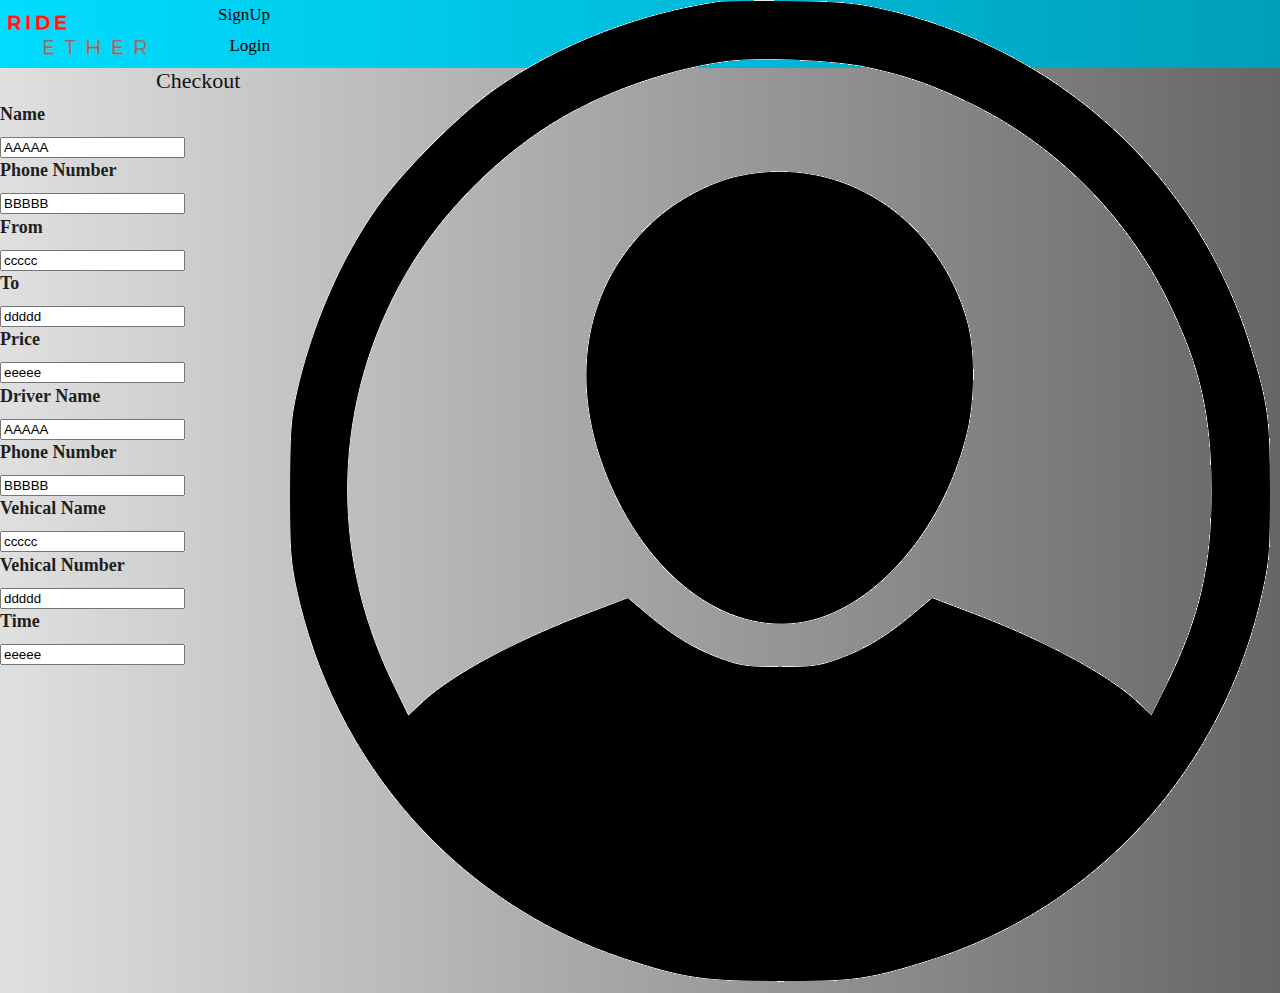
==== Ride Ether Process/index.html @ 0c98bbc5 "init" ====
<!DOCTYPE html>
<html lang="en">
<head>
    <meta charset="UTF-8">
    <meta http-equiv="X-UA-Compatible" content="IE=edge">
    <meta name="viewport" content="width=device-width, initial-scale=1.0">
    <title>Ride Ether Process</title>
    <link rel="icon" href="images/RideEther.png" type="image/x-image" />
    <link rel="stylesheet" href="css/style.css" type="text/css">
</head>
<body>
    
    <!-- <div class="loader_bg">
        <div class="loader"><img src="images/loading.gif" alt="#" /></div>
    </div> -->
    <div class="nav-bar">
        <div class="row">
            <div class="left-logo">
                <div class="logo"> <a href="index.html"><img src="images/RideEtherLogo.png" alt="#"></a> </div>
            </div>
            <div class="login">
                <nav>
                    <ul class="nav-login">
                        <li><a href="#"><img src="images/user.png" class="user-img"></a></li>
                        <li><a href="../Ride Ether Register/index.html">SignUp</a></li>
                        <li class="active"><a href="../Ride Ether Login/index.html">Login</a></li>
                    </ul>
                </nav>
            </div>
        </div>
    </div>
    <div class="box-head">
        <h2>Checkout</h2>
    </div>
    <div class="user-box">
        <div class="user-details">
            <form action="get">
                <h3>Name</h3>
                <input type="text" value="AAAAA">
                <h3>Phone Number</h3>
                <input type="text" value="BBBBB">
                <h3>From</h3>
                <input type="text" value="ccccc">
                <h3>To</h3>
                <input type="text" value="ddddd">
                <h3>Price</h3>
                <input type="text" value="eeeee">
            </form>
        </div>
    </div>
    <div class="driver-box">
        <div class="driver-details">
            <form action="get">
                <h3>Driver Name</h3>
                <input type="text" value="AAAAA">
                <h3>Phone Number</h3>
                <input type="text" value="BBBBB">
                <h3>Vehical Name</h3>
                <input type="text" value="ccccc">
                <h3>Vehical Number</h3>
                <input type="text" value="ddddd">
                <h3>Time</h3>
                <input type="text" value="eeeee">
            </form>
        </div>
    </div>

    </body>

</html>
---- Ride Ether Process/css/style.css ----
/* ########## Basic ################ */

* {
    box-sizing: border-box !important;
}

html {
 scroll-behavior: smooth;
}

body {
    color: #666666;
    background-image: linear-gradient(to right, #e0e0e0,#666666);
    margin: 0;
    padding: 0;
    font-size: 14px;
    font-family: poppins;
    line-height: 1.80857;
    font-weight: normal;
    overflow-x: hidden;
}

a {
    color: #1f1f1f;
    text-decoration: none !important;
    outline: none !important;
    -webkit-transition: all .3s ease-in-out;
    -moz-transition: all .3s ease-in-out;
    -ms-transition: all .3s ease-in-out;
    -o-transition: all .3s ease-in-out;
    transition: all .3s ease-in-out;
}

h1,
h2,
h3,
h4,
h5,
h6 {
    letter-spacing: 0;
    font-weight: normal;
    position: relative;
    padding: 0 0 10px 0;
    font-weight: normal;
    line-height: normal;
    color: #111111;
    margin: 0
}

h1 {
    font-size: 24px
}

h2 {
    font-size: 22px
}

h3 {
    font-size: 18px
}

h4 {
    font-size: 16px
}

h5 {
    font-size: 14px
}

h6 {
    font-size: 13px
}

*,
*::after,
*::before {
    -webkit-box-sizing: border-box;
    -moz-box-sizing: border-box;
    box-sizing: border-box;
}

h3 {
    position: relative;
    padding: 0 0 10px 0;
    font-weight: bold;
    line-height: normal;
    color: #1f1f1f;
    margin: 0;
}

button:focus {
    outline: none;
}

ul,
li,
ol {
    margin: 0px;
    padding: 0px;
    list-style: none;
}

p {
    margin: 0px;
    font-weight: 300;
    font-size: 15px;
    line-height: 24px;
}

a {
    color: #222222;
    text-decoration: none;
    outline: none !important;
}

a,
.btn {
    text-decoration: none !important;
    outline: none !important;
    -webkit-transition: all .3s ease-in-out;
    -moz-transition: all .3s ease-in-out;
    -ms-transition: all .3s ease-in-out;
    -o-transition: all .3s ease-in-out;
    transition: all .3s ease-in-out;
}

img {
    max-width: 100%;
    height: auto;
}

.col-6 {
    width: 50%;
}
.col-12 {
    width: 100%;
}


:focus {
    outline: 0;
}

.nav-bar {
    margin: 0;
    padding: 0;
    width: 100%;
    height: 68px;
}

.nav-bar .row {
    margin: 0;
    padding: 0;
    width: 100%;
    height: 68px;
    background-image: linear-gradient(to right, #00ddff, #009fb9);
    position: relative;

}

.nav-bar .row .left-logo {
    margin: 0;
    padding: 0;
    width: 157px;
}

.left-logo .logo {
    margin: 5px;
    float: left;
    position: relative;

}

nav {
    width: 100%;
    margin: 0;
}

nav ul {
    background-color: transparent;
    overflow: hidden;
    margin: 0;
    padding: 0;
}

nav ul.nav-login li {
    float: right;
    list-style: none;
    
}

nav ul.nav-login li a {
    display: block;
    color: #000;
    text-decoration: none;
    padding:  0 10px;
    font-size: 17px;
}

/* ########################### */

.top-banner-slider {
    overflow: hidden;
    clear: both;
    height: 600px;
}
.top-banner-slider .heroslider {
    margin: 0px;
    padding: 0px;
    border: none;
    position: relative;
    border-radius: 0;
}
.swiper-overlay {
    height: 100%;
    position: relative;
}
.swiper-overlay {
    background: rgba(0, 0, 0, 0.5);
    content: "";
    width: 100%;
    height: 100%;
    left: 0px;
    top: 0px;
}
.heroslider .container {
    position: relative;
    height: 100%;
    padding-left: 0;
    padding-right: 0;
    z-index: 5;
}
.swiper-container {
    width: 100%;
    height: 100%;
}
.heroslider .slider-01 {
    width: 100%;
    background-image: url(../images/slider-01.jpg);
    background-size: cover;
    background-position: center;
}
.heroslider .slider-02 {
    width: 100%;
    background-image: url(../images/slider-02.jpg);
    background-size: cover;
    background-position: center;
}
.heroslider .slider-03 {
    width: 100%;
    background-image: url(../images/slider-03.jpg);
    background-size: cover;
    background-position: center;
}
.heroslider .slides li {
    height: 600px;
}
.top-banner-slider .heroslider .slides li::before {
    content: "";
    position: absolute;
    background: rgba(0, 0, 0, 0.4);
    height: 100%;
    width: 100%;
    left: 0px;
    top: 0px;
}
.top-banner-slider .flex_caption3 {
    position: absolute;
    z-index: 30;
    left: 0;
    right: 0;
    bottom: 50px;
    margin: 0 -15px;
    display: flex;
}
a.slide_banner {
    position: relative;
    display: inline-block;
    margin: 0 12px 0 15px;
}
.slide1_banner1 {
    width: 570px;
}
.slide1_banner2 {
    width: 270px;
}
.slide1_banner3 {
    width: 270px;
}
.top-banner-slider .flex_caption1 {
    text-align: center;
    position: absolute;
    z-index: 30;
    left: 0;
    right: 0;
    margin: 0 auto;
    top: 31%;
    max-width: 720px;
    width: 100%;
    text-transform: uppercase;
    color: #333;
}
.top-banner-slider .flex_caption1 .title1 {
    font-size: 36px;
    font-weight: 300;
    color: #ffffff;
}
.top-banner-slider .flex_caption1 .title2 {
    font-size: 60px;
    font-weight: 900;
    color: #ffffff;
}
.top-banner-slider .flex_caption2 {
    text-align: center;
}
.top-banner-slider .flex_caption2 {
    position: absolute;
    z-index: 30;
    left: 0;
    top: 20%;
    display: table;
    width: 177px;
    height: 177px;
    background-color: #242424;
}
.top-banner-slider .flex_caption2 .middle {
    display: table-cell;
    vertical-align: middle;
    text-transform: uppercase;
    text-align: center;
    font-weight: 700;
    line-height: 31px;
    font-size: 26px;
    color: #fff;
    transition: all 0.1s ease-in-out;
    -webkit-transition: all 0.1s ease-in-out;
}
.top-banner-slider .flex_caption2 .middle:hover {
    background: #38c8a8;
}
.top-banner-slider .flex_caption2 span {
    display: block;
    font-weight: 100;
    line-height: 36px;
    font-size: 34px;
}
a.slide_banner::before {
    content: '';
    position: absolute;
    left: 0;
    top: 0;
    right: 0;
    bottom: 0;
    opacity: 0;
    border: 2px solid #ffffff;
    transition: all 0.1s ease-in-out;
    -webkit-transition: all 0.1s ease-in-out;
}
a.slide_banner:hover::before {
    left: -7px;
    top: -7px;
    right: -7px;
    bottom: -7px;
    opacity: 1;
}
.flex-control-nav {
    background: #38c8a8;
    bottom: 0px;
    position: relative;
}
.flex-control-nav li {
    line-height: 10px;
}
.flex-control-paging li a {
    background: rgba(255, 255, 255, 1);
    border: 2px solid #ffffff;
}
.flex-control-paging li a.flex-active {
    border: 2px solid #ffffff;
}
.flex-direction-nav a {
    background: #111111;
    text-align: center;
}
.heroslider:hover .flex-direction-nav .flex-prev:hover {
    background: #38c8a8;
}
.heroslider:hover .flex-direction-nav .flex-next:hover {
    background: #38c8a8;
}
.flex-direction-nav a::before {
    color: #ffffff;
}
.top-banner-slider .swiper-pagination {
    padding: 10px 0px;
}
.heroslider .swiper-pagination {
    bottom: 0px;
    background: #38c8a8;
}
.heroslider .swiper-pagination .swiper-pagination-bullet-active {
    background: #fff;
}
.heroslider .swiper-pagination::before {
    content: "";
    width: 22px;
    height: 22px;
    position: absolute;
    left: -10px;
    top: 4px;
    z-index: -1;
    background: #e12d4f;
    -webkit-transform: rotate(45deg);
    transform: rotate(45deg);
}
.heroslider .swiper-pagination::after {
    content: "";
    width: 22px;
    height: 22px;
    position: absolute;
    right: -10px;
    top: 4px;
    z-index: -1;
    background: #e12d4f;
    -webkit-transform: rotate(45deg);
    transform: rotate(45deg);
}
.heroslider .swiper-pagination.swiper-pagination-bullets-dynamic {
    overflow: visible;
    width: 110px !important;
}
.heroslider .swiper-pagination .swiper-pagination-bullet {
    opacity: 1;
}
input[type="checkbox"].styled:checked+label:after,
input[type="radio"].styled:checked+label:after {
    font-family: 'FontAwesome';
    content: "\f00c";
}
input[type="checkbox"] .styled:checked+label::before,
input[type="radio"] .styled:checked+label::before {
    color: #fff;
}
input[type="checkbox"] .styled:checked+label::after,
input[type="radio"] .styled:checked+label::after {
    color: #fff;
}

/*--------------------------------------------------------------------- layout new css ---------------------------------------------------------------------*/
.header_information {
    background-color: #fff;
    padding: 0 0;
    padding-top: 0px;
    margin-top: 0;
    margin-right: 0;
    margin-bottom: 0;
    position: absolute;
    width: 100%;
    max-width: 900px;
    height: 50px;
    top: -50px;
    padding-top: 10px;
    right: 0;
}
.header_information::after {
    width: 41px;
    height: 50px;
    background: url(../images/top_arrow.png);
    display: block;
    content: "";
    position: absolute;
    top: 0;
    left: -41px;
}
.header_information ul {
    display: inline-block;
}
.header_information ul li {
    align-items: center;
    display: inline-block;
    padding: 0px 10px;
    padding-right: 60px;
}
.header_information ul li img {
    padding-right: 10px;
}
.text-bg {
    position: absolute;
    right: 0;
    top: 50%;
    transform: translateY(-50%);
    bottom: auto;
    padding: 0;
    left: 0;
    text-align: center;
}
.banner-main {
    position: relative;
}
.banner-main .text-bg h1 {
    font-size: 90px;
    line-height: 108px;
    text-transform: uppercase;
    color: #0adef8;
    font-weight: bold;
    padding-bottom: 35px;
    padding-top: 25px;
}
.white {
    color: #fff;
}
.main-form h3 {
    float: left;
    margin-top: -82px;
    background: #fff;
    padding: 10px 28px;
    margin-left: -35px;
    color: #0a4668;
    font-size: 18px;
    font-weight: 600;
}
.nice-select.form-control span.current {
    float: left;
    width: 100%;
    height: 38px;
    line-height: 25px;
}
.nice-select.form-control {
    width: 100%;
    height: 40px;
}
.main-form {
    background: #ffffffe8;
    padding: 35px 35px;
}
.form-control {
    border: #c2c4c4 solid 1px;
    padding: 7px 15px;
    border-radius: inherit;
    margin-bottom: 10px;
    color: #cfcece;
}
.form-control:focus,
.form-control:hover {
    box-shadow: none;
}
.form-control:focus {
    border-color: #c2c4c4 !important;
}
.textarea {
    padding: 6px 0px 0px 19px;
    color: #655f5f !important;
    width: 100%;
    border: #b1b0b0 solid 1px;
    height: 65px;
    margin-bottom: 20px;
}
.send-btn {
    font-size: 20px;
    border: #81256c solid 2px;
    padding: 7px 69px;
    background-color: #81256c;
    color: #fff;
    margin-left: 15px;
    margin-top: 20px;
}
.send-btn:hover {
    background-color: #fff;
    border: #fff solid 2px;
    color: #000;
}
.main-form a {
    background: #ee580f;
    color: #fff;
    float: left;
    font-size: 15px;
    font-weight: 400;
    border: solid #ee580f 1px;
    padding: 10px 77px;
    margin: 57px 0px 0px 25px;
}
.main-form a:hover {
    background: #15cfe5;
    border: solid #15cfe5 1px;
}
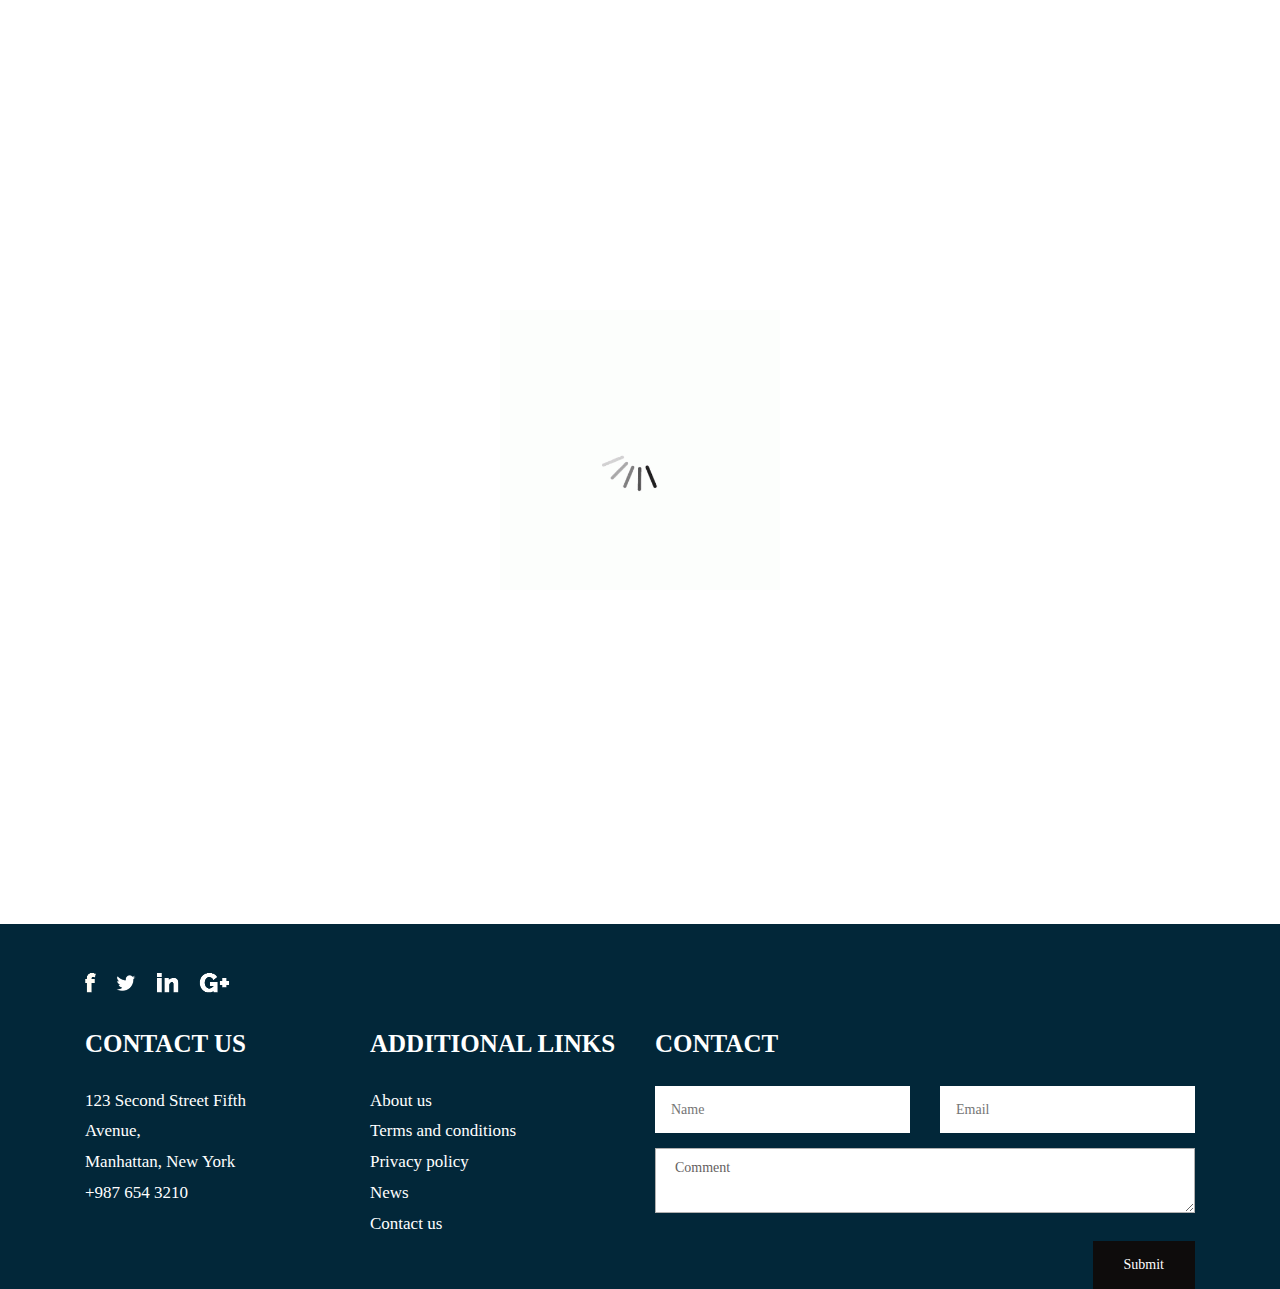
==== commit 16eb76eb: "init" ====
--- a/Ride Ether Process/index.html
+++ b/Ride Ether Process/index.html
@@ -1,70 +1,202 @@
-<!DOCTYPE html>
-<html lang="en">
-<head>
-    <meta charset="UTF-8">
-    <meta http-equiv="X-UA-Compatible" content="IE=edge">
-    <meta name="viewport" content="width=device-width, initial-scale=1.0">
-    <title>Ride Ether Process</title>
-    <link rel="icon" href="images/RideEther.png" type="image/x-image" />
-    <link rel="stylesheet" href="css/style.css" type="text/css">
-</head>
-<body>
-    
-    <!-- <div class="loader_bg">
-        <div class="loader"><img src="images/loading.gif" alt="#" /></div>
-    </div> -->
-    <div class="nav-bar">
-        <div class="row">
-            <div class="left-logo">
-                <div class="logo"> <a href="index.html"><img src="images/RideEtherLogo.png" alt="#"></a> </div>
-            </div>
-            <div class="login">
-                <nav>
-                    <ul class="nav-login">
-                        <li><a href="#"><img src="images/user.png" class="user-img"></a></li>
-                        <li><a href="../Ride Ether Register/index.html">SignUp</a></li>
-                        <li class="active"><a href="../Ride Ether Login/index.html">Login</a></li>
-                    </ul>
-                </nav>
-            </div>
-        </div>
-    </div>
-    <div class="box-head">
-        <h2>Checkout</h2>
-    </div>
-    <div class="user-box">
-        <div class="user-details">
-            <form action="get">
-                <h3>Name</h3>
-                <input type="text" value="AAAAA">
-                <h3>Phone Number</h3>
-                <input type="text" value="BBBBB">
-                <h3>From</h3>
-                <input type="text" value="ccccc">
-                <h3>To</h3>
-                <input type="text" value="ddddd">
-                <h3>Price</h3>
-                <input type="text" value="eeeee">
-            </form>
-        </div>
-    </div>
-    <div class="driver-box">
-        <div class="driver-details">
-            <form action="get">
-                <h3>Driver Name</h3>
-                <input type="text" value="AAAAA">
-                <h3>Phone Number</h3>
-                <input type="text" value="BBBBB">
-                <h3>Vehical Name</h3>
-                <input type="text" value="ccccc">
-                <h3>Vehical Number</h3>
-                <input type="text" value="ddddd">
-                <h3>Time</h3>
-                <input type="text" value="eeeee">
-            </form>
-        </div>
-    </div>
-
-    </body>
-
+<!DOCTYPE html>
+<html lang="en">
+   <head>
+      <meta charset="utf-8">
+      <meta http-equiv="X-UA-Compatible" content="IE=edge">
+      <meta name="viewport" content="width=device-width, initial-scale=1">
+      <meta name="viewport" content="initial-scale=1, maximum-scale=1">
+      <title>Ride Ether Process</title>
+      <meta name="keywords" content="">
+      <meta name="description" content="">
+      <meta name="author" content="">
+      <link rel="stylesheet" href="css/bootstrap.min.css">
+      <link rel="stylesheet" href="css/style.css">
+      <link rel="stylesheet" href="css/responsive.css">
+      <link rel="icon" href="images/fevicon.png" type="image/gif" />
+      <link rel="stylesheet" href="css/jquery.mCustomScrollbar.min.css">
+      <link rel="stylesheet" href="css/owl.carousel.min.css">
+      <link rel="stylesheet" href="css/owl.theme.default.min.css">
+   </head>
+
+   <body class="main-layout">
+
+      <div class="loader_bg">
+         <div class="loader"><img src="images/loading.gif" alt="#" /></div>
+      </div>
+
+      <header>
+
+         <div class="header">
+            <div class="container">
+               <div class="row">
+                  <div class="col-xl-3 col-lg-3 col-md-3 col-sm-3 col logo_section">
+                     <div class="full">
+                        <div class="center-desk">
+                           <div class="logo"> <a href="index.html"><img src="images/RideEtherLogo.png" alt="#"></a> </div>
+                        </div>
+                     </div>
+                  </div>
+                  <div class="col-xl-9 col-lg-9 col-md-9 col-sm-9">
+                     <div class="menu-area">
+                        <div class="limit-box">
+                           <nav class="main-menu">
+                              <ul class="menu-area-main">
+                                 <li class="active"> <a href="#">Home</a> </li>
+                                 <li><a href="#travel">login</a></li>
+                                 <li><a href="#blog">Sign Up</a></li>
+                                 <li><a href="#"><img src="images/user.png" class="user-img"></a></li>
+                              </ul>
+                           </nav>
+                        </div>
+                     </div>
+                  </div>
+               </div>
+            </div>
+         </div>
+         
+      </header>
+
+      <section >
+         <div class="banner-main">
+            <img src="images/banner.jpg" alt="#"/>
+            <div class="container">
+               <div class="text-bg">
+                  <div class="container">
+                     <form class="main-form">
+                        <h3>Checkout</h3>
+                        <div class="row">
+                           <div class="col-md-9">
+                              <div class="row">
+                                 <div class="col-xl-4 col-lg-4 col-md-4 col-sm-6 col-12">
+                                    <label >Driver Name</label>
+                                    <input class="form-control" placeholder="AAAAA" type="text" name="">
+                                 </div>
+                                 <div class="col-xl-4 col-lg-4 col-md-4 col-sm-6 col-12">
+                                    <label >Phone Number</label>
+                                    <input class="form-control" placeholder="1234567890" type="text" name="">
+                                 </div>
+                                 <div class="col-xl-4 col-lg-4 col-md-4 col-sm-6 col-12">
+                                    <label >Duration</label>
+                                    <input class="form-control" placeholder="15 Min" type="text" name="00.0">
+                                 </div>
+                                 <div class="col-xl-4 col-lg-4 col-md-4 col-sm-6 col-12">
+                                    <label >Vehical Name</label>
+                                    <input class="form-control" placeholder="Any" type="text" name="Any">
+                                 </div>
+                                 <div class="col-xl-4 col-lg-4 col-md-4 col-sm-6 col-12">
+                                    <label >Vehical Nuber</label>
+                                    <input class="form-control" placeholder="TN37AB1234" type="text" name="Any">
+                                 </div>
+                                 <div class="col-xl-4 col-lg-4 col-md-4 col-sm-6 col-12">
+                                    <label >Price</label>
+                                    <input class="form-control" placeholder="00.0" type="text" name="00.0">
+                                 </div>
+                                 <div class="col-xl-4 col-lg-4 col-md-4 col-sm-6 col-12">
+                                    <label >From Location</label>
+                                    <input class="form-control" placeholder="00.0" type="text" name="00.0">
+                                 </div>
+                                 <div class="col-xl-4 col-lg-4 col-md-4 col-sm-6 col-12">
+                                    <label >To Location</label>
+                                    <input class="form-control" placeholder="00.0" type="text" name="00.0">
+                                 </div>
+                              </div>
+                           </div>
+                           <div class="col-xl-3 col-lg-3 col-md-3 col-sm-12 col-12">
+                              <a href="#">Proceed</a>
+                           </div>
+                        </div>
+                     </form>
+                  </div>
+               </div>
+            </div>
+         </div>
+      </section>
+      
+      <footer>
+         <div id="contact" class="footer">
+            <div class="container">
+               <div class="row pdn-top-30">
+                  <div class="col-xl-12 col-lg-12 col-md-12 col-sm-12">
+                     <ul class="location_icon">
+                        <li> <a href="#"><img src="icon/facebook.png"></a></li>
+                        <li> <a href="#"><img src="icon/Twitter.png"></a></li>
+                        <li> <a href="#"><img src="icon/linkedin.png"></a></li>
+                        <li> <a href="#"><img src="icon/instagram.png"></a></li>
+                     </ul>
+                  </div>
+                  <div class="col-xl-3 col-lg-3 col-md-6 col-sm-12">
+                     <div class="Follow">
+                        <h3>CONTACT US</h3>
+                        <span>123 Second Street Fifth <br>Avenue,<br>
+                        Manhattan, New York<br>
+                        +987 654 3210</span>
+                     </div>
+                  </div>
+                  <div class="col-xl-3 col-lg-3 col-md-6 col-sm-12">
+                     <div class="Follow">
+                        <h3>ADDITIONAL LINKS</h3>
+                        <ul class="link">
+                           <li> <a href="#">About us</a></li>
+                           <li> <a href="#">Terms and conditions</a></li>
+                           <li> <a href="#"> Privacy policy</a></li>
+                           <li> <a href="#">News</a></li>
+                           <li> <a href="#"> Contact us</a></li>
+                        </ul>
+                     </div>
+                  </div>
+                  <div class="col-xl-6 col-lg-6 col-md-6 col-sm-12">
+                     <div class="Follow">
+                        <h3> Contact</h3>
+                        <div class="row">
+                           <div class="col-xl-6 col-lg-6 col-md-6 col-sm-6">
+                              <input class="Newsletter" placeholder="Name" type="text">
+                           </div>
+                           <div class="col-xl-6 col-lg-6 col-md-6 col-sm-6">
+                              <input class="Newsletter" placeholder="Email" type="text">
+                           </div>
+                           <div class="col-xl-12 col-lg-12 col-md-12 col-sm-12">
+                              <textarea class="textarea" placeholder="comment" type="text">Comment</textarea>
+                           </div>
+                        </div>
+                        <button class="Subscribe">Submit</button>
+                     </div>
+                  </div>
+               </div>
+            </div>
+         </div>
+      </footer>
+
+      <script src="js/jquery.min.js"></script>
+      <script src="js/popper.min.js"></script>
+      <script src="js/bootstrap.bundle.min.js"></script>
+      <script src="js/jquery-3.0.0.min.js"></script>
+      <script src="js/plugin.js"></script>
+
+      <script src="js/jquery.mCustomScrollbar.concat.min.js"></script>
+      <script src="js/custom.js"></script>
+
+      <script src="js/owl.carousel.js"></script>
+      <script>
+         $(document).ready(function() {
+           var owl = $('.owl-carousel');
+           owl.owlCarousel({
+             margin: 10,
+             nav: true,
+             loop: true,
+             responsive: {
+               0: {
+                 items: 1
+               },
+               600: {
+                 items: 2
+               },
+               1000: {
+                 items: 3
+               }
+             }
+           })
+         })
+      </script>
+     
+   </body>
 </html>--- a/Ride Ether Process/css/style.css
+++ b/Ride Ether Process/css/style.css
@@ -1,585 +1,1840 @@
-/* ########## Basic ################ */
-
-* {
-    box-sizing: border-box !important;
-}
-
-html {
- scroll-behavior: smooth;
-}
-
-body {
-    color: #666666;
-    background-image: linear-gradient(to right, #e0e0e0,#666666);
-    margin: 0;
-    padding: 0;
-    font-size: 14px;
-    font-family: poppins;
-    line-height: 1.80857;
-    font-weight: normal;
-    overflow-x: hidden;
-}
-
-a {
-    color: #1f1f1f;
-    text-decoration: none !important;
-    outline: none !important;
-    -webkit-transition: all .3s ease-in-out;
-    -moz-transition: all .3s ease-in-out;
-    -ms-transition: all .3s ease-in-out;
-    -o-transition: all .3s ease-in-out;
-    transition: all .3s ease-in-out;
-}
-
-h1,
-h2,
-h3,
-h4,
-h5,
-h6 {
-    letter-spacing: 0;
-    font-weight: normal;
-    position: relative;
-    padding: 0 0 10px 0;
-    font-weight: normal;
-    line-height: normal;
-    color: #111111;
-    margin: 0
-}
-
-h1 {
-    font-size: 24px
-}
-
-h2 {
-    font-size: 22px
-}
-
-h3 {
-    font-size: 18px
-}
-
-h4 {
-    font-size: 16px
-}
-
-h5 {
-    font-size: 14px
-}
-
-h6 {
-    font-size: 13px
-}
-
-*,
-*::after,
-*::before {
-    -webkit-box-sizing: border-box;
-    -moz-box-sizing: border-box;
-    box-sizing: border-box;
-}
-
-h3 {
-    position: relative;
-    padding: 0 0 10px 0;
-    font-weight: bold;
-    line-height: normal;
-    color: #1f1f1f;
-    margin: 0;
-}
-
-button:focus {
-    outline: none;
-}
-
-ul,
-li,
-ol {
-    margin: 0px;
-    padding: 0px;
-    list-style: none;
-}
-
-p {
-    margin: 0px;
-    font-weight: 300;
-    font-size: 15px;
-    line-height: 24px;
-}
-
-a {
-    color: #222222;
-    text-decoration: none;
-    outline: none !important;
-}
-
-a,
-.btn {
-    text-decoration: none !important;
-    outline: none !important;
-    -webkit-transition: all .3s ease-in-out;
-    -moz-transition: all .3s ease-in-out;
-    -ms-transition: all .3s ease-in-out;
-    -o-transition: all .3s ease-in-out;
-    transition: all .3s ease-in-out;
-}
-
-img {
-    max-width: 100%;
-    height: auto;
-}
-
-.col-6 {
-    width: 50%;
-}
-.col-12 {
-    width: 100%;
-}
-
-
-:focus {
-    outline: 0;
-}
-
-.nav-bar {
-    margin: 0;
-    padding: 0;
-    width: 100%;
-    height: 68px;
-}
-
-.nav-bar .row {
-    margin: 0;
-    padding: 0;
-    width: 100%;
-    height: 68px;
-    background-image: linear-gradient(to right, #00ddff, #009fb9);
-    position: relative;
-
-}
-
-.nav-bar .row .left-logo {
-    margin: 0;
-    padding: 0;
-    width: 157px;
-}
-
-.left-logo .logo {
-    margin: 5px;
-    float: left;
-    position: relative;
-
-}
-
-nav {
-    width: 100%;
-    margin: 0;
-}
-
-nav ul {
-    background-color: transparent;
-    overflow: hidden;
-    margin: 0;
-    padding: 0;
-}
-
-nav ul.nav-login li {
-    float: right;
-    list-style: none;
-    
-}
-
-nav ul.nav-login li a {
-    display: block;
-    color: #000;
-    text-decoration: none;
-    padding:  0 10px;
-    font-size: 17px;
-}
-
-/* ########################### */
-
-.top-banner-slider {
-    overflow: hidden;
-    clear: both;
-    height: 600px;
-}
-.top-banner-slider .heroslider {
-    margin: 0px;
-    padding: 0px;
-    border: none;
-    position: relative;
-    border-radius: 0;
-}
-.swiper-overlay {
-    height: 100%;
-    position: relative;
-}
-.swiper-overlay {
-    background: rgba(0, 0, 0, 0.5);
-    content: "";
-    width: 100%;
-    height: 100%;
-    left: 0px;
-    top: 0px;
-}
-.heroslider .container {
-    position: relative;
-    height: 100%;
-    padding-left: 0;
-    padding-right: 0;
-    z-index: 5;
-}
-.swiper-container {
-    width: 100%;
-    height: 100%;
-}
-.heroslider .slider-01 {
-    width: 100%;
-    background-image: url(../images/slider-01.jpg);
-    background-size: cover;
-    background-position: center;
-}
-.heroslider .slider-02 {
-    width: 100%;
-    background-image: url(../images/slider-02.jpg);
-    background-size: cover;
-    background-position: center;
-}
-.heroslider .slider-03 {
-    width: 100%;
-    background-image: url(../images/slider-03.jpg);
-    background-size: cover;
-    background-position: center;
-}
-.heroslider .slides li {
-    height: 600px;
-}
-.top-banner-slider .heroslider .slides li::before {
-    content: "";
-    position: absolute;
-    background: rgba(0, 0, 0, 0.4);
-    height: 100%;
-    width: 100%;
-    left: 0px;
-    top: 0px;
-}
-.top-banner-slider .flex_caption3 {
-    position: absolute;
-    z-index: 30;
-    left: 0;
-    right: 0;
-    bottom: 50px;
-    margin: 0 -15px;
-    display: flex;
-}
-a.slide_banner {
-    position: relative;
-    display: inline-block;
-    margin: 0 12px 0 15px;
-}
-.slide1_banner1 {
-    width: 570px;
-}
-.slide1_banner2 {
-    width: 270px;
-}
-.slide1_banner3 {
-    width: 270px;
-}
-.top-banner-slider .flex_caption1 {
-    text-align: center;
-    position: absolute;
-    z-index: 30;
-    left: 0;
-    right: 0;
-    margin: 0 auto;
-    top: 31%;
-    max-width: 720px;
-    width: 100%;
-    text-transform: uppercase;
-    color: #333;
-}
-.top-banner-slider .flex_caption1 .title1 {
-    font-size: 36px;
-    font-weight: 300;
-    color: #ffffff;
-}
-.top-banner-slider .flex_caption1 .title2 {
-    font-size: 60px;
-    font-weight: 900;
-    color: #ffffff;
-}
-.top-banner-slider .flex_caption2 {
-    text-align: center;
-}
-.top-banner-slider .flex_caption2 {
-    position: absolute;
-    z-index: 30;
-    left: 0;
-    top: 20%;
-    display: table;
-    width: 177px;
-    height: 177px;
-    background-color: #242424;
-}
-.top-banner-slider .flex_caption2 .middle {
-    display: table-cell;
-    vertical-align: middle;
-    text-transform: uppercase;
-    text-align: center;
-    font-weight: 700;
-    line-height: 31px;
-    font-size: 26px;
-    color: #fff;
-    transition: all 0.1s ease-in-out;
-    -webkit-transition: all 0.1s ease-in-out;
-}
-.top-banner-slider .flex_caption2 .middle:hover {
-    background: #38c8a8;
-}
-.top-banner-slider .flex_caption2 span {
-    display: block;
-    font-weight: 100;
-    line-height: 36px;
-    font-size: 34px;
-}
-a.slide_banner::before {
-    content: '';
-    position: absolute;
-    left: 0;
-    top: 0;
-    right: 0;
-    bottom: 0;
-    opacity: 0;
-    border: 2px solid #ffffff;
-    transition: all 0.1s ease-in-out;
-    -webkit-transition: all 0.1s ease-in-out;
-}
-a.slide_banner:hover::before {
-    left: -7px;
-    top: -7px;
-    right: -7px;
-    bottom: -7px;
-    opacity: 1;
-}
-.flex-control-nav {
-    background: #38c8a8;
-    bottom: 0px;
-    position: relative;
-}
-.flex-control-nav li {
-    line-height: 10px;
-}
-.flex-control-paging li a {
-    background: rgba(255, 255, 255, 1);
-    border: 2px solid #ffffff;
-}
-.flex-control-paging li a.flex-active {
-    border: 2px solid #ffffff;
-}
-.flex-direction-nav a {
-    background: #111111;
-    text-align: center;
-}
-.heroslider:hover .flex-direction-nav .flex-prev:hover {
-    background: #38c8a8;
-}
-.heroslider:hover .flex-direction-nav .flex-next:hover {
-    background: #38c8a8;
-}
-.flex-direction-nav a::before {
-    color: #ffffff;
-}
-.top-banner-slider .swiper-pagination {
-    padding: 10px 0px;
-}
-.heroslider .swiper-pagination {
-    bottom: 0px;
-    background: #38c8a8;
-}
-.heroslider .swiper-pagination .swiper-pagination-bullet-active {
-    background: #fff;
-}
-.heroslider .swiper-pagination::before {
-    content: "";
-    width: 22px;
-    height: 22px;
-    position: absolute;
-    left: -10px;
-    top: 4px;
-    z-index: -1;
-    background: #e12d4f;
-    -webkit-transform: rotate(45deg);
-    transform: rotate(45deg);
-}
-.heroslider .swiper-pagination::after {
-    content: "";
-    width: 22px;
-    height: 22px;
-    position: absolute;
-    right: -10px;
-    top: 4px;
-    z-index: -1;
-    background: #e12d4f;
-    -webkit-transform: rotate(45deg);
-    transform: rotate(45deg);
-}
-.heroslider .swiper-pagination.swiper-pagination-bullets-dynamic {
-    overflow: visible;
-    width: 110px !important;
-}
-.heroslider .swiper-pagination .swiper-pagination-bullet {
-    opacity: 1;
-}
-input[type="checkbox"].styled:checked+label:after,
-input[type="radio"].styled:checked+label:after {
-    font-family: 'FontAwesome';
-    content: "\f00c";
-}
-input[type="checkbox"] .styled:checked+label::before,
-input[type="radio"] .styled:checked+label::before {
-    color: #fff;
-}
-input[type="checkbox"] .styled:checked+label::after,
-input[type="radio"] .styled:checked+label::after {
-    color: #fff;
-}
-
-/*--------------------------------------------------------------------- layout new css ---------------------------------------------------------------------*/
-.header_information {
-    background-color: #fff;
-    padding: 0 0;
-    padding-top: 0px;
-    margin-top: 0;
-    margin-right: 0;
-    margin-bottom: 0;
-    position: absolute;
-    width: 100%;
-    max-width: 900px;
-    height: 50px;
-    top: -50px;
-    padding-top: 10px;
-    right: 0;
-}
-.header_information::after {
-    width: 41px;
-    height: 50px;
-    background: url(../images/top_arrow.png);
-    display: block;
-    content: "";
-    position: absolute;
-    top: 0;
-    left: -41px;
-}
-.header_information ul {
-    display: inline-block;
-}
-.header_information ul li {
-    align-items: center;
-    display: inline-block;
-    padding: 0px 10px;
-    padding-right: 60px;
-}
-.header_information ul li img {
-    padding-right: 10px;
-}
-.text-bg {
-    position: absolute;
-    right: 0;
-    top: 50%;
-    transform: translateY(-50%);
-    bottom: auto;
-    padding: 0;
-    left: 0;
-    text-align: center;
-}
-.banner-main {
-    position: relative;
-}
-.banner-main .text-bg h1 {
-    font-size: 90px;
-    line-height: 108px;
-    text-transform: uppercase;
-    color: #0adef8;
-    font-weight: bold;
-    padding-bottom: 35px;
-    padding-top: 25px;
-}
-.white {
-    color: #fff;
-}
-.main-form h3 {
-    float: left;
-    margin-top: -82px;
-    background: #fff;
-    padding: 10px 28px;
-    margin-left: -35px;
-    color: #0a4668;
-    font-size: 18px;
-    font-weight: 600;
-}
-.nice-select.form-control span.current {
-    float: left;
-    width: 100%;
-    height: 38px;
-    line-height: 25px;
-}
-.nice-select.form-control {
-    width: 100%;
-    height: 40px;
-}
-.main-form {
-    background: #ffffffe8;
-    padding: 35px 35px;
-}
-.form-control {
-    border: #c2c4c4 solid 1px;
-    padding: 7px 15px;
-    border-radius: inherit;
-    margin-bottom: 10px;
-    color: #cfcece;
-}
-.form-control:focus,
-.form-control:hover {
-    box-shadow: none;
-}
-.form-control:focus {
-    border-color: #c2c4c4 !important;
-}
-.textarea {
-    padding: 6px 0px 0px 19px;
-    color: #655f5f !important;
-    width: 100%;
-    border: #b1b0b0 solid 1px;
-    height: 65px;
-    margin-bottom: 20px;
-}
-.send-btn {
-    font-size: 20px;
-    border: #81256c solid 2px;
-    padding: 7px 69px;
-    background-color: #81256c;
-    color: #fff;
-    margin-left: 15px;
-    margin-top: 20px;
-}
-.send-btn:hover {
-    background-color: #fff;
-    border: #fff solid 2px;
-    color: #000;
-}
-.main-form a {
-    background: #ee580f;
-    color: #fff;
-    float: left;
-    font-size: 15px;
-    font-weight: 400;
-    border: solid #ee580f 1px;
-    padding: 10px 77px;
-    margin: 57px 0px 0px 25px;
-}
-.main-form a:hover {
-    background: #15cfe5;
-    border: solid #15cfe5 1px;
+/*--------------------------------------------------------------------- File Name: style.css ---------------------------------------------------------------------*/
+.user-img {
+     margin: 5px;
+     width: 55px;
+     height: 55px;
+ }
+
+/*--------------------------------------------------------------------- import Fonts ---------------------------------------------------------------------*/
+
+@import url('https://fonts.googleapis.com/css?family=Rajdhani:300,400,500,600,700');
+@import url('https://fonts.googleapis.com/css?family=Poppins:100,100i,200,200i,300,300i,400,400i,500,500i,600,600i,700,700i,800,800i,900,900i');
+
+/*****---------------------------------------- 1) font-family: 'Rajdhani', sans-serif;
+ 2) font-family: 'Poppins', sans-serif;
+ ----------------------------------------*****/
+
+/*--------------------------------------------------------------------- import Files ---------------------------------------------------------------------*/
+
+@import url(animate.min.css);
+@import url(normalize.css);
+@import url(font-awesome.min.css);
+@import url(meanmenu.css);
+@import url(owl.carousel.min.css);
+@import url(slick.css);
+@import url(jquery.fancybox.min.css);
+@import url(jquery-ui.css);
+@import url(nice-select.css);
+
+/*--------------------------------------------------------------------- skeleton ---------------------------------------------------------------------*/
+
+* {
+     box-sizing: border-box !important;
+}
+
+html {
+  scroll-behavior: smooth;
+}
+
+body {
+     color: #666666;
+     font-size: 14px;
+     font-family: poppins;
+     line-height: 1.80857;
+     font-weight: normal;
+     overflow-x: hidden;
+}
+
+a {
+     color: #1f1f1f;
+     text-decoration: none !important;
+     outline: none !important;
+     -webkit-transition: all .3s ease-in-out;
+     -moz-transition: all .3s ease-in-out;
+     -ms-transition: all .3s ease-in-out;
+     -o-transition: all .3s ease-in-out;
+     transition: all .3s ease-in-out;
+}
+
+h1,
+h2,
+h3,
+h4,
+h5,
+h6 {
+     letter-spacing: 0;
+     font-weight: normal;
+     position: relative;
+     padding: 0 0 10px 0;
+     font-weight: normal;
+     line-height: normal;
+     color: #111111;
+     margin: 0
+}
+
+h1 {
+     font-size: 24px
+}
+
+h2 {
+     font-size: 22px
+}
+
+h3 {
+     font-size: 18px
+}
+
+h4 {
+     font-size: 16px
+}
+
+h5 {
+     font-size: 14px
+}
+
+h6 {
+     font-size: 13px
+}
+
+*,
+*::after,
+*::before {
+     -webkit-box-sizing: border-box;
+     -moz-box-sizing: border-box;
+     box-sizing: border-box;
+}
+
+h1 a,
+h2 a,
+h3 a,
+h4 a,
+h5 a,
+h6 a {
+     color: #212121;
+     text-decoration: none!important;
+     opacity: 1
+}
+
+button:focus {
+     outline: none;
+}
+
+ul,
+li,
+ol {
+     margin: 0px;
+     padding: 0px;
+     list-style: none;
+}
+
+p {
+     margin: 0px;
+     font-weight: 300;
+     font-size: 15px;
+     line-height: 24px;
+}
+
+a {
+     color: #222222;
+     text-decoration: none;
+     outline: none !important;
+}
+
+a,
+.btn {
+     text-decoration: none !important;
+     outline: none !important;
+     -webkit-transition: all .3s ease-in-out;
+     -moz-transition: all .3s ease-in-out;
+     -ms-transition: all .3s ease-in-out;
+     -o-transition: all .3s ease-in-out;
+     transition: all .3s ease-in-out;
+}
+
+img {
+     max-width: 100%;
+     height: auto;
+}
+
+ :focus {
+     outline: 0;
+}
+
+.btn-custom {
+     margin-top: 20px;
+     background-color: transparent !important;
+     border: 2px solid #ddd;
+     padding: 12px 40px;
+     font-size: 16px;
+}
+
+.lead {
+     font-size: 18px;
+     line-height: 30px;
+     color: #767676;
+     margin: 0;
+     padding: 0;
+}
+
+.form-control:focus {
+     border-color: #ffffff !important;
+     box-shadow: 0 0 0 .2rem rgba(255, 255, 255, .25);
+}
+
+.navbar-form input {
+     border: none !important;
+}
+
+.badge {
+     font-weight: 500;
+}
+
+blockquote {
+     margin: 20px 0 20px;
+     padding: 30px;
+}
+
+button {
+     border: 0;
+     margin: 0;
+     padding: 0;
+     cursor: pointer;
+}
+
+.full {
+     float: left;
+     width: 100%;
+}
+
+.layout_padding {
+     padding-top: 90px;
+     padding-bottom: 90px;
+}
+
+.layout_padding_2 {
+     padding-top: 75px;
+     padding-bottom: 75px;
+}
+
+.light_silver {
+     background: #f9f9f9;
+}
+
+.theme_bg {
+     background: #38c8a8;
+}
+
+.margin_top_30 {
+     margin-top: 30px !important;
+}
+
+.full {
+     width: 100%;
+     float: left;
+     margin: 0;
+     padding: 0;
+}
+
+
+/**-- heading section --**/
+
+.main_heading {
+     text-align: center;
+     display: flex;
+     justify-content: center;
+     position: relative;
+     margin-bottom: 50px;
+}
+
+.main_heading h2 {
+     padding: 0;
+     font-size: 48px;
+     line-height: 60px;
+     font-weight: 400;
+     position: relative;
+     letter-spacing: -0.5px;
+     color: #114c7d;
+     border-left: solid #38c8a8 10px;
+     padding-left: 15px;
+}
+
+.main_heading h2 strong {
+     background: #38c8a8;
+     color: #fff;
+     font-weight: 600;
+     padding: 0 15px;
+     line-height: 68px;
+}
+
+.white_heading_main h2 {
+     color: #fff;
+}
+
+.small_main_heading {
+     margin-top: 25px;
+     float: left;
+     width: 100%;
+     border-bottom: solid rgba(0, 0, 0, 0.07) 1px;
+     margin-bottom: 25px;
+}
+
+.small_main_heading h2 {
+     padding: 2px 0 20px 0;
+     color: #114c7d;
+     font-weight: 400;
+     font-size: 28px;
+     background-image: url('../images/fevicon.png');
+     background-repeat: no-repeat;
+     padding-left: 55px;
+     letter-spacing: -0.5px;
+}
+
+.small_main_heading h2 strong {
+     color: #38c8a8;
+     font-weight: 600;
+}
+
+.main_bt {
+     background: #ee580f;
+     color: #fff;
+     padding: 15px 60px 15px 60px;
+     float: left;
+     font-size: 15px;
+     font-weight: 400;
+     border: solid #ee580f 2px;
+     border-radius: 30px;
+     margin: 15px 0px 60px 0px;
+}
+
+a.readmore_bt {
+     color: #fff;
+     font-weight: 300;
+     text-decoration: underline !important;
+}
+
+.main_bt:hover,
+.main_bt:focus {
+     background: #000;
+     border: solid #000 2px;
+     color: #fff;
+}
+
+
+/**-- list icon --**/
+
+.ul_list_info_icon ul {
+     list-style: none;
+}
+
+.ul_list_info_icon ul li {
+     display: inline;
+     float: left;
+     width: 100%;
+}
+
+.ul_list_info_icon ul li img {
+     width: 75px;
+}
+
+
+/*---------------------------- preloader area ----------------------------*/
+
+.loader_bg {
+     position: fixed;
+     z-index: 9999999;
+     background: #fff;
+     width: 100%;
+     height: 100%;
+}
+
+.loader {
+     height: 100%;
+     width: 100%;
+     position: absolute;
+     left: 0;
+     top: 0;
+     display: flex;
+     justify-content: center;
+     align-items: center;
+}
+
+.loader img {
+     width: 280px;
+}
+
+
+/*---------------------------- scroll to top area ----------------------------*/
+
+.scrollup {
+     float: right;
+     position: absolute;
+     color: #fff;
+     right: 20px;
+     padding: 0px 5px;
+     text-transform: uppercase;
+     font-weight: 600;
+     background: #38c8a8;
+     position: fixed;
+     bottom: 20px;
+     z-index: 99;
+     text-align: center;
+     color: #fff;
+     cursor: pointer;
+     border-radius: 0px;
+     opacity: 0;
+     backface-visibility: hidden;
+     -webkit-backface-visibility: hidden;
+     transform: scale(1);
+     -moz-transform: scale(1);
+     -o-transform: scale(1);
+     -webkit-transform: scale(1);
+     transition: .2s all ease;
+     -moz-transition: .2s all ease;
+     -o-transition: .2s all ease;
+     -webkit-transition: .2s all ease;
+     width: 50px;
+     height: 50px;
+     border-radius: 100%;
+     line-height: 48px;
+     font-size: 16px;
+}
+
+.scrollup.b-show_scrollBut {
+     opacity: 1;
+     visibility: visible;
+}
+
+.top_awro {
+     background: #ee4a79 none repeat scroll 0 0;
+     cursor: pointer;
+     padding: 6px 8px;
+     position: fixed;
+     bottom: 59px;
+     right: 20px;
+     display: none;
+     height: 45px;
+     width: 45px;
+     border-radius: 50%;
+     text-align: center;
+     line-height: 30px;
+     transition: all 0.5s ease;
+}
+
+.sale_pro {
+     background: #f25252 !important;
+}
+
+.margin_top_50 {
+     margin-top: 50px;
+}
+
+.margin_bottom_30_all {
+     margin-bottom: 30px;
+}
+
+.text_align_center {
+     text-align: center;
+}
+
+
+/*--------------------------------------------------------------------- header area ---------------------------------------------------------------------*/
+
+.header {
+     background: url(../images/header-bg.jpg);
+     background-color: rgba(0, 0, 0, 0);
+     background-repeat: repeat;
+     background-size: auto;
+     background-color: #00000052;
+     box-shadow: #060606 0px 0px 3px 0px;
+     z-index: 999;
+     width: 100%;
+     left: 0;
+     top: 0;
+     background-color: #00000052;
+     padding: 0;
+     padding-top: 0px;
+     background-size: 100% 100%;
+     background-repeat: no-repeat;
+     min-height: 110px;
+     padding-top: 50px;
+}
+
+.logo {
+     float: left;
+     position: relative;
+     top: -22px;
+}
+
+nav.main-menu {
+     float: right;
+     margin-left: 0;
+}
+
+ul.top_icon {
+     float: right;
+     padding-top: 17px;
+}
+
+ul.top_icon li {
+     float: left;
+     color: #fff;
+     display: flex;
+     flex-wrap: wrap;
+     align-items: center;
+     padding-right: 20px;
+}
+
+ul.top_icon li:last-child {
+     padding-right: 0px;
+}
+
+ul.top_icon li a {
+     color: #fff;
+}
+
+.menu-area-main li:hover a,
+.menu-area-main li:focus a {
+     color: #000;
+}
+
+.menu-area-main li.active a {
+     color: #000;
+}
+
+.right_cart_section {
+     float: right;
+     width: auto;
+}
+
+.right_cart_section ul {
+     float: left;
+     min-height: auto;
+     margin: 0;
+     padding: 12px 0 0;
+}
+
+.right_cart_section .cart_icons {
+     padding: 18px 0 0;
+}
+
+.main-menu ul>li nth:child(5) a {
+     padding-right: 0px;
+}
+
+.right_cart_section ul li {
+     float: left;
+     font-size: 17px;
+     font-weight: 400;
+     color: #fff;
+     margin-right: 30px;
+}
+
+.right_cart_section ul.cart_update li {
+     font-size: 13px;
+     color: #ccc;
+     line-height: normal;
+     margin: 0;
+     font-weight: 300;
+}
+
+.right_cart_section ul.cart_update li span {
+     font-size: 18px;
+     font-weight: 300;
+     color: #fff;
+     line-height: 21px;
+}
+
+.right_cart_section ul li i {
+     margin-right: 10px;
+     margin-top: 5px;
+     float: left;
+     color: #fff;
+     font-size: 21px;
+}
+
+.right_cart_section ul li a {
+     color: #fff;
+}
+
+
+/*-- end header middle --*/
+
+.top-bar-info {
+     background: #111111;
+     padding: 5px 0px;
+}
+
+.top-menu-left {
+     float: left;
+}
+
+.top-menu-left li {
+     position: relative;
+     display: inline-block;
+     margin-right: 11px;
+     padding-right: 12px;
+}
+
+.top-menu-left li::before {
+     content: '';
+     position: absolute;
+     right: 0;
+     top: 9px;
+     height: 10px;
+     border-right: 1px dotted #999;
+}
+
+.top-menu-left li:last-child::before {
+     display: none;
+}
+
+.top-menu-left li:last-child {
+     padding: 0px;
+     margin: 0px;
+}
+
+.top-menu-left li a {
+     color: #ffffff;
+     font-size: 12px;
+     text-transform: uppercase;
+     text-decoration: none;
+}
+
+.top-menu-left li a:hover {
+     color: #38c8a8;
+}
+
+.right-dropdown-language {
+     float: right;
+     margin-left: 12px;
+}
+
+.dropdown-bar .dropdown-link {
+     position: absolute;
+     z-index: 1009;
+     top: 40px;
+     left: 0;
+     right: auto;
+     min-width: 50px;
+     padding: 15px;
+     background: #ffffff;
+     list-style: none;
+     border: 2px solid #38c8a8;
+     opacity: 0;
+     visibility: hidden;
+     -webkit-box-shadow: 0 0 10px rgba(0, 0, 0, 0.1);
+     box-shadow: 0 0 10px rgba(0, 0, 0, 0.1);
+     -webkit-transition: opacity 0.2s ease 0s, visibility 0.2s linear 0s;
+     -o-transition: opacity 0.2s ease 0s, visibility 0.2s linear 0s;
+     transition: opacity 0.2s ease 0s, visibility 0.2s linear 0s;
+     text-align: left;
+}
+
+.dropdown-bar:hover .dropdown-link {
+     opacity: 1;
+     visibility: visible;
+     top: 25px;
+}
+
+.dropdown-bar.right-dropdown-language>a::after {
+     font-family: 'FontAwesome';
+     content: "\f107";
+     text-decoration: none;
+     padding-left: 4px;
+     color: #ffffff;
+}
+
+.right-dropdown-language>a {
+     line-height: 10px;
+     padding: 5px 5px;
+     cursor: pointer;
+}
+
+.dropdown-bar .dropdown-link li a {
+     color: #111111;
+     display: block;
+     font-size: 12px;
+     line-height: 15px;
+     padding: 5px 0;
+}
+
+.dropdown-bar .dropdown-link li a:hover {
+     color: #38c8a8;
+}
+
+.dropdown-bar .dropdown-link li a img {
+     margin-right: 7px;
+}
+
+.dropdown-bar .dropdown-link li.active {
+     font-weight: bold;
+}
+
+.right-dropdown-language .dropdown-link {
+     min-width: 100px;
+     padding: 7px 10px;
+     color: #111111;
+}
+
+.dropdown-bar {
+     position: relative;
+     padding: 0 5px;
+     font-size: 13px;
+}
+
+.dropdown-bar .dropdown-link.right-sd {
+     left: auto;
+     right: 0;
+}
+
+.right-dropdown-currency {
+     float: right;
+     margin-left: 12px;
+}
+
+.dropdown-bar.right-dropdown-currency>a::after {
+     font-family: 'FontAwesome';
+     content: "\f107";
+     text-decoration: none;
+     padding-left: 4px;
+     color: #ffffff;
+}
+
+.right-dropdown-currency>a {
+     line-height: 10px;
+     padding: 5px 5px;
+     cursor: pointer;
+     color: #ffffff;
+}
+
+.right-dropdown-currency .dropdown-link {
+     min-width: 100px;
+     padding: 7px 10px;
+     color: #111111;
+}
+
+.right-dropdown-currency .dropdown-link {
+     min-width: 55px;
+     padding: 7px 10px;
+}
+
+.right-dropdown-currency .dropdown-link li a span.symbol {
+     margin-right: 7px;
+}
+
+#login-modal .modal-content {
+     border-radius: 0px;
+}
+
+#login-modal .modal-content .modal-header {
+     background: #38c8a8;
+     border-radius: 0;
+}
+
+#login-modal .modal-content .modal-body .form-group input {
+     background: #ffffff;
+     border: 1px solid #c8c8c8;
+     border-radius: 0px;
+}
+
+#login-modal .modal-content .modal-body .form-group input:focus {
+     border: 1px solid #c8c8c8 !important;
+}
+
+#login-modal .modal-content form {
+     margin-bottom: 10px;
+}
+
+.modal-title {
+     padding: 0px;
+     color: #ffffff;
+     font-size: 18px;
+     text-transform: uppercase;
+}
+
+.btn-template-outlined {
+     background: #111111;
+     color: #ffffff;
+     border: none;
+     border-radius: 0px;
+}
+
+.btn-template-outlined i {
+     padding-right: 10px;
+}
+
+.text-muted {
+     padding: 10px 0px;
+}
+
+.slogan-line {
+     float: right;
+     color: #ffffff;
+     font-size: 13px;
+}
+
+.middle-area {
+     padding: 30px 0px;
+}
+
+.header-search {
+     padding: 3px 0px;
+}
+
+.header-search form {
+     position: relative;
+     -webkit-box-shadow: 0px 1px 10px -1px rgba(0, 0, 0, 0.2);
+     box-shadow: 0px 1px 10px -1px rgba(0, 0, 0, 0.2);
+}
+
+.header-search .btn-group.bootstrap-select {
+     position: absolute;
+     left: 0px;
+     top: 0px;
+}
+
+.header-search input {
+     width: 100%;
+     min-height: 45px;
+     border-radius: 0px;
+     border: none;
+     padding-left: 15px;
+     border: 1px solid #e0e7ed;
+}
+
+.header-search form .search-btn {
+     position: absolute;
+     right: 0;
+     top: 0;
+     border: 0;
+     color: #fff;
+     font-size: 20px;
+     padding: 4px 15px;
+     border-radius: 0px;
+     background-color: #38c8a8;
+     cursor: pointer;
+}
+
+.header-search form .search-btn:hover {
+     background: #111111;
+}
+
+.cart-box {
+     float: right;
+     margin-left: 10px;
+     position: relative;
+}
+
+.cart-content-box {
+     position: absolute;
+     z-index: 1009;
+     top: 40px;
+     left: auto;
+     right: 0;
+     min-width: 250px;
+     max-width: 250px;
+     padding: 15px;
+     background: #ffffff;
+     list-style: none;
+     border: 2px solid #38c8a8;
+     opacity: 0;
+     visibility: hidden;
+     -webkit-box-shadow: 0 0 10px rgba(0, 0, 0, 0.1);
+     box-shadow: 0 0 10px rgba(0, 0, 0, 0.1);
+     text-align: left;
+     -webkit-transform: scaleY(0);
+     transform: scaleY(0);
+     -webkit-transform-origin: 0 0 0;
+     transform-origin: 0 0 0;
+     -webkit-transition: all 0.3s ease 0s;
+     transition: all 0.3s ease 0s;
+     transition: all 0.3s ease 0s;
+}
+
+.cart-box:hover .cart-content-box {
+     opacity: 1;
+     visibility: visible;
+     top: 100%;
+     -webkit-transform: scaleY(1);
+     transform: scaleY(1);
+}
+
+.inner-cart {
+     background: #38c8a8;
+     border-radius: 2px;
+     padding: 0px;
+     color: #ffffff;
+     position: relative;
+     width: 40px;
+     height: 40px;
+     text-align: center;
+}
+
+.cart-box .inner-cart:hover {
+     color: #ffffff;
+}
+
+.line-cart {
+     float: left;
+     line-height: 40px;
+     margin-right: 9px;
+}
+
+.cart-box a {
+     display: inline-block;
+}
+
+.cart-box a:hover {
+     color: #38c8a8;
+}
+
+.cart-box a span.icon {
+     background: #38c8a8;
+     width: 30px;
+     height: 40px;
+     display: inline-block;
+     line-height: 40px;
+     text-align: center;
+     color: #ffffff;
+     position: relative;
+     border-radius: 2px;
+}
+
+.cart-box a .p-up {
+     position: absolute;
+     right: -8px;
+     top: -8px;
+     line-height: initial;
+     background: #38c8a8;
+     padding: 3px;
+     border-radius: 50%;
+     width: 17px;
+     height: 17px;
+     font-size: 12px;
+     text-align: center;
+     line-height: 10px;
+}
+
+.wish-box {
+     float: right;
+}
+
+.wish-box a {
+     display: inline-block;
+}
+
+.wish-box a:hover {
+     color: #38c8a8;
+}
+
+.wish-box a span.icon {
+     background: #38c8a8;
+     width: 40px;
+     height: 40px;
+     display: inline-block;
+     line-height: 40px;
+     text-align: center;
+     color: #ffffff;
+     position: relative;
+     border-radius: 2px;
+}
+
+.wish-box a span.icon:hover {
+     background: #111111;
+}
+
+.cart-content-right {
+     padding: 5px 0px;
+}
+
+.cart-content-box .items {
+     text-align: center;
+}
+
+.product-media {
+     width: 60px;
+     float: left;
+     position: relative;
+}
+
+.cart-content-box .items:hover .product-media::before {
+     transform: scale(1);
+     -webkit-transform: scale(1);
+     -moz-transform: scale(1);
+     -ms-transform: scale(1);
+     -o-transform: scale(1);
+}
+
+.product-media::before {
+     position: absolute;
+     content: '';
+     z-index: 2;
+     top: 0;
+     left: 0;
+     width: 100%;
+     height: 100%;
+     background-color: #38c8a8;
+     opacity: 0.4;
+     transform: scale(0);
+     -webkit-transform: scale(0);
+     -moz-transform: scale(0);
+     -ms-transform: scale(0);
+     -o-transform: scale(0);
+     transition: all 0.5s ease;
+     -webkit-transition: all 0.5s ease;
+     -moz-transition: all 0.5s ease;
+     -o-transition: all 0.5s ease;
+}
+
+.cart-content-box .items .item .remove {
+     position: absolute;
+     right: 0px;
+     top: 0px;
+     background: #38c8a8;
+     color: #ffffff;
+     width: 20px;
+     height: 20px;
+     line-height: 18px;
+     border-radius: 2px;
+}
+
+.cart-content-box .items .item {
+     margin-bottom: 10px;
+     padding-bottom: 10px;
+     border-bottom: 1px solid #e0e7ed;
+     position: relative;
+}
+
+.cart-content-box .items .item .product-info {
+     padding-top: 10px;
+     padding-left: 71px;
+     text-align: left;
+}
+
+.cart-content-box .items .item .remove:hover {
+     background: #111111;
+}
+
+.subtotal {
+     text-align: left;
+     text-transform: capitalize;
+     color: #38c8a8;
+     font-weight: 500;
+     margin-bottom: 15px;
+}
+
+.subtotal span {
+     font-weight: bold;
+     color: #111111;
+     padding-left: 15px;
+     float: right;
+}
+
+.actions .btn-process {
+     padding: 5px 16px;
+     color: #ffffff;
+     font-family: 'Roboto', sans-serif;
+     font-size: 14px;
+     border-radius: 2px;
+     overflow: hidden;
+}
+
+.actions .btn-process:hover {
+     color: #ffffff;
+}
+
+.line-cart {
+     position: relative;
+}
+
+.wish-box a span.icon span {
+     position: absolute;
+     right: -8px;
+     top: -8px;
+     line-height: initial;
+     background: #38c8a8;
+     padding: 3px;
+     border-radius: 50%;
+     width: 17px;
+     height: 17px;
+     font-size: 12px;
+}
+
+.main-menu {
+     text-align: center;
+}
+
+.main-menu ul {
+     margin: 0;
+     list-style-type: none;
+     margin-bottom: 10px;
+}
+
+.main-menu ul>li {
+     display: inline-block;
+     position: relative;
+}
+
+.main-menu ul>li a {
+     line-height: 20px;
+     font-size: 16px;
+     display: block;
+     font-weight: 500;
+     color: #fff;
+     padding: 15px 26px;
+     padding-top: 24px;
+}
+.main-menu ul li:last-child a {
+     padding-right: 0;
+}
+.sub-down li {
+     background: #ffffff;
+}
+.main-menu ul>li .sub-down li a {
+     color: #114c7d;
+     font-size: 15px;
+     text-transform: capitalize;
+     font-weight: 300;
+     padding: 12px 5px;
+     position: relative;
+     border-bottom: solid #eee 1px;
+}
+.main-menu ul>li .sub-down li a:hover {
+     color: #111111;
+}
+.main-menu ul li:first-child {
+     margin-left: 0;
+}
+.main-menu ul>li>ul {
+     opacity: 0;
+     position: absolute;
+     text-align: left;
+     top: 100%;
+     -webkit-transform: scaleY(0);
+     transform: scaleY(0);
+     -webkit-transform-origin: 0 0 0;
+     transform-origin: 0 0 0;
+     -webkit-transition: all 0.3s ease 0s;
+     transition: all 0.3s ease 0s;
+     visibility: hidden;
+     width: 240px;
+     z-index: 999;
+     background: #fff;
+     -webkit-box-shadow: 0 6px 12px rgba(0, 0, 0, .175);
+     box-shadow: 0 6px 12px rgba(0, 0, 0, .175);
+}
+.main-menu>ul>li:hover>ul {
+     -webkit-transform: scaleY(1);
+     transform: scaleY(1);
+     visibility: visible;
+     opacity: 1;
+}
+.main-menu ul>li>ul>li {
+     margin: 0px;
+     position: relative;
+     display: block;
+}
+.main-menu ul>li>ul>li:hover>ul {
+     -webkit-transform: scaleY(1);
+     transform: scaleY(1);
+     visibility: visible;
+     opacity: 1;
+     left: 100%;
+     top: 10px;
+}
+.main-menu ul>li>ul>li>a {
+     background: none !important;
+}
+.mean-container .mean-nav {
+     margin-top: 0px;
+     position: absolute;
+     top: 100%;
+}
+.main-menu ul>li {
+     position: inherit;
+     display: inline-block;
+     vertical-align: middle;
+}
+.main-menu ul>li:nth-child(6) {
+     padding-right: 0px;
+}
+.nav>li {
+     position: inherit;
+     display: inline-block;
+     vertical-align: middle;
+}
+.megamenu .sub-down {
+     max-width: 1140px;
+     width: 100%;
+     left: 0;
+     margin: 0 auto;
+     right: 0;
+     padding: 15px 0px;
+}
+.simple-down {
+     padding: 15px;
+}
+.megamenu-categories {
+     padding: 10px 0px;
+}
+.sub-full.megamenu-categories li {
+     display: block;
+}
+.megamenu .sub-full.megamenu-categories ol li a {
+     padding: 5px 0px;
+     font-size: 15px !important;
+     font-weight: 500;
+}
+.sub-full.megamenu-categories ol li .category-title {
+     padding: 15px 0px;
+     font-size: 16px;
+     font-weight: 600;
+     text-transform: uppercase;
+}
+.sub-full.megamenu-categories ol li .category-box a {
+     padding: 5px 0px;
+}
+.menu-add {
+     padding: 30px 15px;
+}
+.menu-add img {
+     width: 100%;
+}
+.main-w img {
+     width: 100%;
+}
+.banner-up-text {
+     position: absolute;
+     bottom: 10px;
+     left: 0px;
+     right: 0px;
+     text-align: center;
+}
+.text-a {
+     color: #fff;
+     text-transform: uppercase;
+     font-size: 40px;
+     line-height: 40px;
+     font-weight: 700;
+}
+.text-b {
+     color: #fff;
+     font-size: 28px;
+     text-transform: uppercase;
+     line-height: 30px;
+     padding: 20px 0px;
+}
+.text-c {
+     color: #ffffff;
+     font-size: 31px;
+     font-weight: 300;
+     text-transform: uppercase;
+     line-height: 30px;
+     padding-bottom: 20px;
+}
+.megamenu .sub-full.megamenu-categories .women-box .banner-up-text a {
+     background: #111111;
+     color: #ffffff !important;
+     display: inline-block;
+     padding: 10px 16px;
+     border-radius: 2px;
+     overflow: hidden;
+     font-size: 16px;
+}
+.sticky-wrapper .sticky-wrapper-header {
+     z-index: 20 !important;
+     background: #ffffff;
+}
+.is-sticky .sticky-wrapper-header .middle-area {
+     padding: 10px 0px
+}
+.sticky-wrapper:not(.is-sticky) {
+     height: auto !important;
+}
+.hover-btn {
+     display: inline-block;
+     vertical-align: middle;
+     -webkit-transform: perspective(1px) translateZ(0);
+     transform: perspective(1px) translateZ(0);
+     box-shadow: 0 0 1px rgba(0, 0, 0, 0);
+     position: relative;
+     background: #111111;
+     -webkit-transition-property: color;
+     transition-property: color;
+     -webkit-transition-duration: 0.3s;
+     transition-duration: 0.3s;
+}
+.hover-btn::before {
+     content: "";
+     position: absolute;
+     z-index: -1;
+     top: 0;
+     bottom: 0;
+     left: 0;
+     right: 0;
+     background: #38c8a8;
+     -webkit-transform: scaleX(0);
+     transform: scaleX(0);
+     -webkit-transform-origin: 50%;
+     transform-origin: 50%;
+     -webkit-transition-property: transform;
+     transition-property: transform;
+     -webkit-transition-duration: 0.3s;
+     transition-duration: 0.3s;
+     -webkit-transition-timing-function: ease-out;
+     transition-timing-function: ease-out;
+     display: block !important;
+}
+.hover-btn:hover::before,
+.hover-btn:focus::before,
+.hover-btn:active::before {
+     -webkit-transform: scaleX(1);
+     transform: scaleX(1);
+}
+.hover-btn:hover,
+.hover-btn:focus,
+.hover-btn:active {
+     color: white;
+     box-shadow: none;
+}
+.btn-secondary.focus,
+.btn-secondary:focus {
+     box-shadow: none;
+}
+.img-responsive {
+     max-width: 100%;
+}
+.padding_right_15_inner {
+     padding-right: 15px;
+}
+.padding_left_15_inner {
+     padding-left: 15px;
+}
+.dark_bg {
+     background: #114c7d;
+}
+
+/*--------------------------------------------------------------------- top banner area ---------------------------------------------------------------------*/
+.top-banner-slider {
+     overflow: hidden;
+     clear: both;
+     height: 600px;
+}
+.top-banner-slider .heroslider {
+     margin: 0px;
+     padding: 0px;
+     border: none;
+     position: relative;
+     border-radius: 0;
+}
+.swiper-overlay {
+     height: 100%;
+     position: relative;
+}
+.swiper-overlay {
+     background: rgba(0, 0, 0, 0.5);
+     content: "";
+     width: 100%;
+     height: 100%;
+     left: 0px;
+     top: 0px;
+}
+.heroslider .container {
+     position: relative;
+     height: 100%;
+     padding-left: 0;
+     padding-right: 0;
+     z-index: 5;
+}
+.swiper-container {
+     width: 100%;
+     height: 100%;
+}
+.heroslider .slider-01 {
+     width: 100%;
+     background-image: url(../images/slider-01.jpg);
+     background-size: cover;
+     background-position: center;
+}
+.heroslider .slider-02 {
+     width: 100%;
+     background-image: url(../images/slider-02.jpg);
+     background-size: cover;
+     background-position: center;
+}
+.heroslider .slider-03 {
+     width: 100%;
+     background-image: url(../images/slider-03.jpg);
+     background-size: cover;
+     background-position: center;
+}
+.heroslider .slides li {
+     height: 600px;
+}
+.top-banner-slider .heroslider .slides li::before {
+     content: "";
+     position: absolute;
+     background: rgba(0, 0, 0, 0.4);
+     height: 100%;
+     width: 100%;
+     left: 0px;
+     top: 0px;
+}
+.top-banner-slider .flex_caption3 {
+     position: absolute;
+     z-index: 30;
+     left: 0;
+     right: 0;
+     bottom: 50px;
+     margin: 0 -15px;
+     display: flex;
+}
+a.slide_banner {
+     position: relative;
+     display: inline-block;
+     margin: 0 12px 0 15px;
+}
+.slide1_banner1 {
+     width: 570px;
+}
+.slide1_banner2 {
+     width: 270px;
+}
+.slide1_banner3 {
+     width: 270px;
+}
+.top-banner-slider .flex_caption1 {
+     text-align: center;
+     position: absolute;
+     z-index: 30;
+     left: 0;
+     right: 0;
+     margin: 0 auto;
+     top: 31%;
+     max-width: 720px;
+     width: 100%;
+     text-transform: uppercase;
+     color: #333;
+}
+.top-banner-slider .flex_caption1 .title1 {
+     font-size: 36px;
+     font-weight: 300;
+     color: #ffffff;
+}
+.top-banner-slider .flex_caption1 .title2 {
+     font-size: 60px;
+     font-weight: 900;
+     color: #ffffff;
+}
+.top-banner-slider .flex_caption2 {
+     text-align: center;
+}
+.top-banner-slider .flex_caption2 {
+     position: absolute;
+     z-index: 30;
+     left: 0;
+     top: 20%;
+     display: table;
+     width: 177px;
+     height: 177px;
+     background-color: #242424;
+}
+.top-banner-slider .flex_caption2 .middle {
+     display: table-cell;
+     vertical-align: middle;
+     text-transform: uppercase;
+     text-align: center;
+     font-weight: 700;
+     line-height: 31px;
+     font-size: 26px;
+     color: #fff;
+     transition: all 0.1s ease-in-out;
+     -webkit-transition: all 0.1s ease-in-out;
+}
+.top-banner-slider .flex_caption2 .middle:hover {
+     background: #38c8a8;
+}
+.top-banner-slider .flex_caption2 span {
+     display: block;
+     font-weight: 100;
+     line-height: 36px;
+     font-size: 34px;
+}
+a.slide_banner::before {
+     content: '';
+     position: absolute;
+     left: 0;
+     top: 0;
+     right: 0;
+     bottom: 0;
+     opacity: 0;
+     border: 2px solid #ffffff;
+     transition: all 0.1s ease-in-out;
+     -webkit-transition: all 0.1s ease-in-out;
+}
+a.slide_banner:hover::before {
+     left: -7px;
+     top: -7px;
+     right: -7px;
+     bottom: -7px;
+     opacity: 1;
+}
+.flex-control-nav {
+     background: #38c8a8;
+     bottom: 0px;
+     position: relative;
+}
+.flex-control-nav li {
+     line-height: 10px;
+}
+.flex-control-paging li a {
+     background: rgba(255, 255, 255, 1);
+     border: 2px solid #ffffff;
+}
+.flex-control-paging li a.flex-active {
+     border: 2px solid #ffffff;
+}
+.flex-direction-nav a {
+     background: #111111;
+     text-align: center;
+}
+.heroslider:hover .flex-direction-nav .flex-prev:hover {
+     background: #38c8a8;
+}
+.heroslider:hover .flex-direction-nav .flex-next:hover {
+     background: #38c8a8;
+}
+.flex-direction-nav a::before {
+     color: #ffffff;
+}
+.top-banner-slider .swiper-pagination {
+     padding: 10px 0px;
+}
+.heroslider .swiper-pagination {
+     bottom: 0px;
+     background: #38c8a8;
+}
+.heroslider .swiper-pagination .swiper-pagination-bullet-active {
+     background: #fff;
+}
+.heroslider .swiper-pagination::before {
+     content: "";
+     width: 22px;
+     height: 22px;
+     position: absolute;
+     left: -10px;
+     top: 4px;
+     z-index: -1;
+     background: #e12d4f;
+     -webkit-transform: rotate(45deg);
+     transform: rotate(45deg);
+}
+.heroslider .swiper-pagination::after {
+     content: "";
+     width: 22px;
+     height: 22px;
+     position: absolute;
+     right: -10px;
+     top: 4px;
+     z-index: -1;
+     background: #e12d4f;
+     -webkit-transform: rotate(45deg);
+     transform: rotate(45deg);
+}
+.heroslider .swiper-pagination.swiper-pagination-bullets-dynamic {
+     overflow: visible;
+     width: 110px !important;
+}
+.heroslider .swiper-pagination .swiper-pagination-bullet {
+     opacity: 1;
+}
+input[type="checkbox"].styled:checked+label:after,
+input[type="radio"].styled:checked+label:after {
+     font-family: 'FontAwesome';
+     content: "\f00c";
+}
+input[type="checkbox"] .styled:checked+label::before,
+input[type="radio"] .styled:checked+label::before {
+     color: #fff;
+}
+input[type="checkbox"] .styled:checked+label::after,
+input[type="radio"] .styled:checked+label::after {
+     color: #fff;
+}
+
+/*--------------------------------------------------------------------- layout new css ---------------------------------------------------------------------*/
+.header_information {
+     background-color: #fff;
+     padding: 0 0;
+     padding-top: 0px;
+     margin-top: 0;
+     margin-right: 0;
+     margin-bottom: 0;
+     position: absolute;
+     width: 100%;
+     max-width: 900px;
+     height: 50px;
+     top: -50px;
+     padding-top: 10px;
+     right: 0;
+}
+.header_information::after {
+     width: 41px;
+     height: 50px;
+     background: url(../images/top_arrow.png);
+     display: block;
+     content: "";
+     position: absolute;
+     top: 0;
+     left: -41px;
+}
+.header_information ul {
+     display: inline-block;
+}
+.header_information ul li {
+     align-items: center;
+     display: inline-block;
+     padding: 0px 10px;
+     padding-right: 60px;
+}
+.header_information ul li img {
+     padding-right: 10px;
+}
+.text-bg {
+     position: absolute;
+     right: 0;
+     top: 50%;
+     transform: translateY(-50%);
+     bottom: auto;
+     padding: 0;
+     left: 0;
+     text-align: center;
+}
+.banner-main {
+     position: relative;
+}
+.banner-main .text-bg h1 {
+     font-size: 90px;
+     line-height: 108px;
+     text-transform: uppercase;
+     color: #0adef8;
+     font-weight: bold;
+     padding-bottom: 35px;
+     padding-top: 25px;
+}
+.white {
+     color: #fff;
+}
+.main-form h3 {
+     float: left;
+     margin-top: -82px;
+     background: #fff;
+     padding: 10px 28px;
+     margin-left: -35px;
+     color: #0a4668;
+     font-size: 18px;
+     font-weight: 600;
+}
+.nice-select.form-control span.current {
+     float: left;
+     width: 100%;
+     height: 38px;
+     line-height: 25px;
+}
+.nice-select.form-control {
+     width: 100%;
+     height: 40px;
+}
+.main-form {
+     background: #ffffffe8;
+     padding: 35px 35px;
+}
+.form-control {
+     border: #c2c4c4 solid 1px;
+     padding: 7px 15px;
+     border-radius: inherit;
+     margin-bottom: 10px;
+     color: #cfcece;
+}
+.form-control:focus,
+.form-control:hover {
+     box-shadow: none;
+}
+.form-control:focus {
+     border-color: #c2c4c4 !important;
+}
+.textarea {
+     padding: 6px 0px 0px 19px;
+     color: #655f5f !important;
+     width: 100%;
+     border: #b1b0b0 solid 1px;
+     height: 65px;
+     margin-bottom: 20px;
+}
+.send-btn {
+     font-size: 20px;
+     border: #81256c solid 2px;
+     padding: 7px 69px;
+     background-color: #81256c;
+     color: #fff;
+     margin-left: 15px;
+     margin-top: 20px;
+}
+.send-btn:hover {
+     background-color: #fff;
+     border: #fff solid 2px;
+     color: #000;
+}
+.main-form a {
+     background: #ee580f;
+     color: #fff;
+     float: left;
+     font-size: 15px;
+     font-weight: 400;
+     border: solid #ee580f 1px;
+     padding: 10px 77px;
+     margin: 57px 0px 0px 25px;
+}
+.main-form a:hover {
+     background: #15cfe5;
+     border: solid #15cfe5 1px;
+}
+.button_section {
+     display: flex;
+     flex-wrap: wrap;
+     justify-content: center;
+}
+.blue h3 {
+     background: #fff;
+     color: #3498db;
+     font-size: 36px;
+     line-height: 100px;
+     margin: 10px;
+     padding: 2%;
+     position: relative;
+     text-align: center;
+}
+.like {
+     color: #3ea9dd;
+}
+.Comment {
+     color: #13b0be;
+}
+.contact_form {
+     background: #114c7d;
+     padding: 45px;
+}
+label {
+     float: left;
+     margin-bottom: 5px;
+}
+.footer {
+     background-color: #022739;
+     margin-top: 90px;
+}
+.footer .Follow {
+     margin-bottom: 27px;
+}
+.footer .Follow h3 {
+     color: #fff;
+     font-size: 25px;
+     line-height: 30px;
+     font-weight: 600;
+     text-transform: uppercase;
+     border-width: 1px;
+     display: inline-block;
+     padding-bottom: 2px;
+     padding-bottom: 27px;
+}
+.footer span {
+     font-size: 17px;
+     display: block;
+     color: #fff;
+}
+ul.link li a {
+     color: #fff;
+     font-size: 17px;
+}
+ul.link li a:hover {
+     color: #878686;
+}
+.footer .Newsletter {
+     padding: 13px 26px;
+     padding-top: 10px;
+     padding-right: 26px;
+     padding-bottom: 10px;
+     padding-left: 15px;
+     border: #fff solid 1px;
+     width: 100%;
+     margin-bottom: 15px;
+}
+.footer .Subscribe {
+     padding: 10px 30px;
+     border: #0e0c0c solid 1px;
+     background: #0e0c0c;
+     color: #fff;
+     float: right;
+}
+.footer .Subscribe:hover {
+     color: #fff;
+     background-color: #15cfe5;
+}
+.pdn-top-30 {
+     padding-top: 35px;
+}
+ul.location_icon {
+     list-style: none;
+     margin: 0;
+     padding: 0;
+     width: 100%;
+     float: left;
+}
+ul.location_icon li {
+     float: left;
+     height: 70px;
+     color: #fff;
+     display: flex;
+     flex-wrap: wrap;
+     align-items: center;
+     padding-right: 20px;
+}
+ul.location_icon li:last-child {
+     padding-right: 0px;
+}
+ul.location_icon li a {
+     margin-bottom: 23px;
+}
+ul.location_icon span {
+     font-size: 17px;
+     font-weight: 400;
+}
+.copyright {
+     padding: 10px 0px 30px 0;
+}
+.copyright p {
+     color: #fff;
+     font-size: 16px;
+     text-align: center;
+     max-width: 594px;
+     text-align: center;
+     margin: 0 auto;
+     width: 100%;
+     padding-top: 10px;
+     border-top: #807d7d solid 1px;
+}
+
+.owl-dot {
+    background: #000 !important;
+    width: 20px;
+    height: 20px;
+    margin-bottom: 25px !important;
+    border-radius: 100%;
+    margin: 0px 5px;
+        margin-bottom: 0px;
+}
+.contact-page .Contact {
+     margin-top: 0px;
+}
+.contact-page .form-control {
+     margin-bottom: 20px;
 }--- a/Ride Ether Process/css/responsive.css
+++ b/Ride Ether Process/css/responsive.css
@@ -0,0 +1,440 @@
+/*--------------------------------------------------------------------- File Name: responsive.css ---------------------------------------------------------------------*/
+
+
+/*------------------------------------------------------------------- 991px x 768px ---------------------------------------------------------------------*/
+
+@media only screen and (min-width: 768px) and (max-width: 991px) {
+    .main-menu ul>li a {
+        padding: 20px 20px 20px;
+    }
+    .header-search {
+        padding: 15px 0px;
+    }
+}
+
+
+/*------------------------------------------------------------------- 767px x 599px ---------------------------------------------------------------------*/
+
+@media only screen and (min-width: 599px) and (max-width: 767px) {
+    .logo {
+        text-align: center;
+    }
+    .cart-content-right {
+        padding-bottom: 5px;
+    }
+    .mg {
+        margin: 0px 0px;
+    }
+    .menu-area-main {
+        height: 256px;
+        overflow-y: auto;
+    }
+    .megamenu>.row [class*="col-"] {
+        padding: 0px;
+    }
+    .menu-area-main .megamenu .men-cat {
+        padding: 0px 15px;
+    }
+    .menu-area-main .megamenu .women-cat {
+        padding: 0px 15px;
+    }
+    .menu-area-main .megamenu .el-cat {
+        padding: 0px 15px;
+    }
+    .mean-container .mean-nav ul li a.mean-expand {
+        height: 19px;
+    }
+    .category-box.women-box {
+        display: none;
+    }
+    .cart-box {
+        display: inline-block;
+        margin: 0px 30px;
+    }
+    .wish-box {
+        float: none;
+        margin: 0px 30px;
+        display: inline-block;
+    }
+    .menu-add {
+        display: none;
+    }
+    .category-box {
+        display: none;
+    }
+    .mean-container .mean-nav ul li ol {
+        padding: 0px;
+    }
+    .mean-container .mean-nav ul li a {
+        padding: 10px 20px;
+        width: 94.8%;
+    }
+    .mean-container .mean-nav ul li li a {
+        width: 92%;
+        padding: 1em 4%;
+    }
+    .mean-container .mean-nav ul li li li a {
+        width: 100%;
+    }
+    .header-search {
+        padding: 15px 0px;
+    }
+    #collapseFilter.d-md-block {
+        padding: 30px 0px;
+    }
+}
+
+
+/*------------------------------------------------------------------- 599px x 280px ---------------------------------------------------------------------*/
+
+@media only screen and (min-width: 280px) and (max-width: 599px) {
+    .cart-content-right {
+        padding-bottom: 5px;
+    }
+    .megamenu>.row [class*="col-"] {
+        padding: 0px;
+    }
+    .menu-area-main .megamenu .men-cat {
+        padding: 0px 15px;
+    }
+    .menu-area-main .megamenu .women-cat {
+        padding: 0px 15px;
+    }
+    .menu-area-main .megamenu .el-cat {
+        padding: 0px 15px;
+    }
+    .mean-container .mean-nav ul li a {
+        padding: 1em 4%;
+        width: 92%;
+    }
+    .mean-container .mean-nav ul li li a {
+        width: 90%;
+        padding: 1em 5%;
+    }
+    .mean-container .sub-full.megamenu-categories ol li a {
+        padding: 5px 0px;
+        text-transform: capitalize;
+        width: 100%;
+    }
+    .megamenu .sub-full.megamenu-categories .women-box .banner-up-text a {
+        width: auto;
+        border: none;
+        float: none;
+    }
+    .menu-area-main {
+        height: 290px;
+        overflow-y: auto;
+    }
+    .mean-container .mean-nav ul li a.mean-expand {
+        top: 0;
+    }
+}
+
+@media (min-width: 992px) and (max-width: 1199px) {
+    .header_information {
+        display: none;
+    }
+    .main-menu ul>li a {
+        padding: 23px 25px 0 25px;
+    }
+    .main-menu ul {
+        margin-top: -23px;
+    }
+    .logo {
+        top: -28px;
+    }
+    .full-slider_cont h1 {
+        font-size: 51px;
+        line-height: 61px;
+    }
+    .relative {
+        top: 59%;
+        transform: translateY(-50%);
+    }
+    .banner-main .text-bg h1 {
+        padding-bottom: 6px;
+        padding-top: 25px;
+        margin-top: 38px;
+        font-size: 71px;
+        line-height: 76px;
+    }
+    .main-form a {
+        padding: 10px 69px;
+        margin: 57px 0px 0px 0px;
+    }
+    .main_bt {
+        padding: 10px 30px 10px 30px;
+        margin: 21px 0px 21px 0px;
+    }
+    .titlepage h2 {
+        font-size: 39px;
+        line-height: 40px;
+    }
+    .titlepage h2::before,
+    .titlepage h2::after {
+        top: 20px;
+        width: 129px;
+    }
+    .about {
+        padding-top: 90px !important;
+    }
+    .about .about-box p {
+        margin: 0;
+    }
+    .palne-img-area {
+        display: none;
+    }
+    .about .about-box p span {
+        padding-right: 0px;
+    }
+    .about a {
+        margin-top: 50px;
+    }
+    ul.location_icon li {
+        padding-right: 20px;
+    }
+}
+
+@media (min-width: 768px) and (max-width: 991px) {
+    .header_information {
+        display: none;
+    }
+    .main-menu ul>li a {
+        padding: 11px 15px 0 15px;
+    }
+    .main-menu ul {
+        margin-top: -13px;
+    }
+    .full-slider_cont h1 {
+        font-size: 40px;
+        line-height: 50px;
+    }
+    .banner-main .text-bg h1 {
+        font-size: 49px;
+        padding-bottom: 6px;
+        line-height: 60px;
+        margin-top: 115px;
+    }
+    .main-form a {
+        padding: 10px 39px;
+        margin: 57px 0px 0px 0px;
+    }
+    .titlepage h2 {
+        font-size: 32px;
+        line-height: 40px;
+    }
+    .titlepage h2::before,
+    .titlepage h2::after {
+        top: 20px;
+        width: 84px;
+    }
+    .about {
+        padding: 90px 0px !important;
+        margin-top: 33px;
+    }
+    .about .about-box p {
+        margin: 0;
+    }
+    .palne-img-area {
+        display: none;
+    }
+    .about .about-box p span {
+        padding-right: 0px;
+    }
+    .about a {
+        margin-top: 50px;
+    }
+    .blog .blog-box p {
+        font-size: 14px;
+    }
+    .traveling-box {
+        margin-bottom: 20px;
+    }
+    ul.location_icon li {
+        padding-right: 12px;
+    }
+}
+
+@media (min-width: 576px) and (max-width: 767px) {
+    .header_information {
+        display: none;
+    }
+    .header {
+        padding-bottom: 0px;
+    }
+    .logo {
+        float: inherit;
+        text-align: center;
+        padding-top: 7px;
+    }
+    .mean-bar {
+        margin-top: -15px;
+    }
+    .banner-main img {
+        height: 400px;
+        width: 100%;
+    }
+    .banner-main .text-bg h1 {
+        font-size: 33px;
+        line-height: 39px;
+    }
+    .main-form {
+        display: none;
+    }
+    .main_bt {
+        padding: 10px 46px;
+    }
+    .main-form a {
+        float: inherit;
+        max-width: 200px;
+        margin-top: 6px !important;
+        display: inline-block;
+    }
+    .titlepage h2 {
+        font-size: 25px;
+        line-height: 40px;
+    }
+    .titlepage h2::before,
+    .titlepage h2::after {
+        top: 20px;
+        width: 57px;
+    }
+    .about {
+        ;
+        margin-top: 33px;
+    }
+    .about .about-box p {
+        margin: 0;
+    }
+    .palne-img-area {
+        display: none;
+    }
+    .about .about-box p span {
+        padding-right: 0px;
+    }
+    .about a {
+        margin-top: 50px;
+    }
+    .traveling {
+        padding: 0px 0px 70px 0;
+    }
+    .traveling-box {
+        margin-bottom: 20px;
+    }
+    .amazing .amazing-box h2 {
+        font-size: 22px;
+        line-height: 30px;
+    }
+    .blog {
+        padding-bottom: 0px;
+    }
+    .blog-box {
+        margin-bottom: 20px;
+    }
+    .blog .blog-box .travel p {
+        padding-left: 8px;
+    }
+    .footer {
+        margin-top: 70px;
+    }
+    ul.location_icon {
+        margin-bottom: 25px;
+    }
+    .traveling-box {
+        margin-bottom: 20px;
+    }
+}
+
+@media (max-width: 575px) {
+    .header_information {
+        display: none;
+    }
+    .header {
+        padding-bottom: 0px;
+    }
+    .logo {
+        float: inherit;
+        text-align: center;
+    }
+    .head-top {
+        display: none;
+    }
+    .banner-main img {
+        width: 100%;
+    }
+    .banner-main .text-bg h1 {
+        font-size: 35px;
+        line-height: 42px;
+        margin-top: 97px;
+    }
+    .main_bt {
+        padding: 10px 50px;
+        margin: 0px 0px 60px 0px;
+    }
+    .titlepage h2 {
+        font-size: 27px;
+        line-height: 34px;
+    }
+    .main-form {
+        display: none;
+    }
+    .titlepage h2::before,
+    .titlepage h2::after {
+        top: 20px;
+        width: 0px;
+    }
+    .about {
+        padding-top: 90px !important;
+    }
+    .about .about-box p {
+        margin: 0;
+    }
+    .palne-img-area {
+        display: none;
+    }
+    .about .about-box p span {
+        padding-right: 0px;
+    }
+    .about a {
+        margin-top: 50px;
+    }
+    .amazing .amazing-box h2 {
+        font-size: 23px;
+        line-height: 22px;
+    }
+    .titlepage span {
+        margin-bottom: 0px;
+    }
+    .traveling {
+        padding: 0px 0px 70px 0;
+    }
+    .traveling-box {
+        margin-bottom: 20px;
+    }
+    .amazing .amazing-box a {
+        padding: 14px 31px;
+        margin: 0 5px;
+        font-size: 15px;
+    }
+    .amazing .amazing-box span {
+        font-size: 16px;
+        line-height: 24px;
+        margin-bottom: 30px;
+    }
+    .blog {
+        padding-bottom: 0px;
+    }
+    .blog-box {
+        margin-bottom: 20px;
+    }
+    .blog .blog-box .travel p {
+        padding-left: 8px;
+        font-size: 12px;
+    }
+    .blog .blog-box .travel span {
+        font-size: 13px;
+    }
+    .footer {
+        margin-top: 70px;
+    }
+}